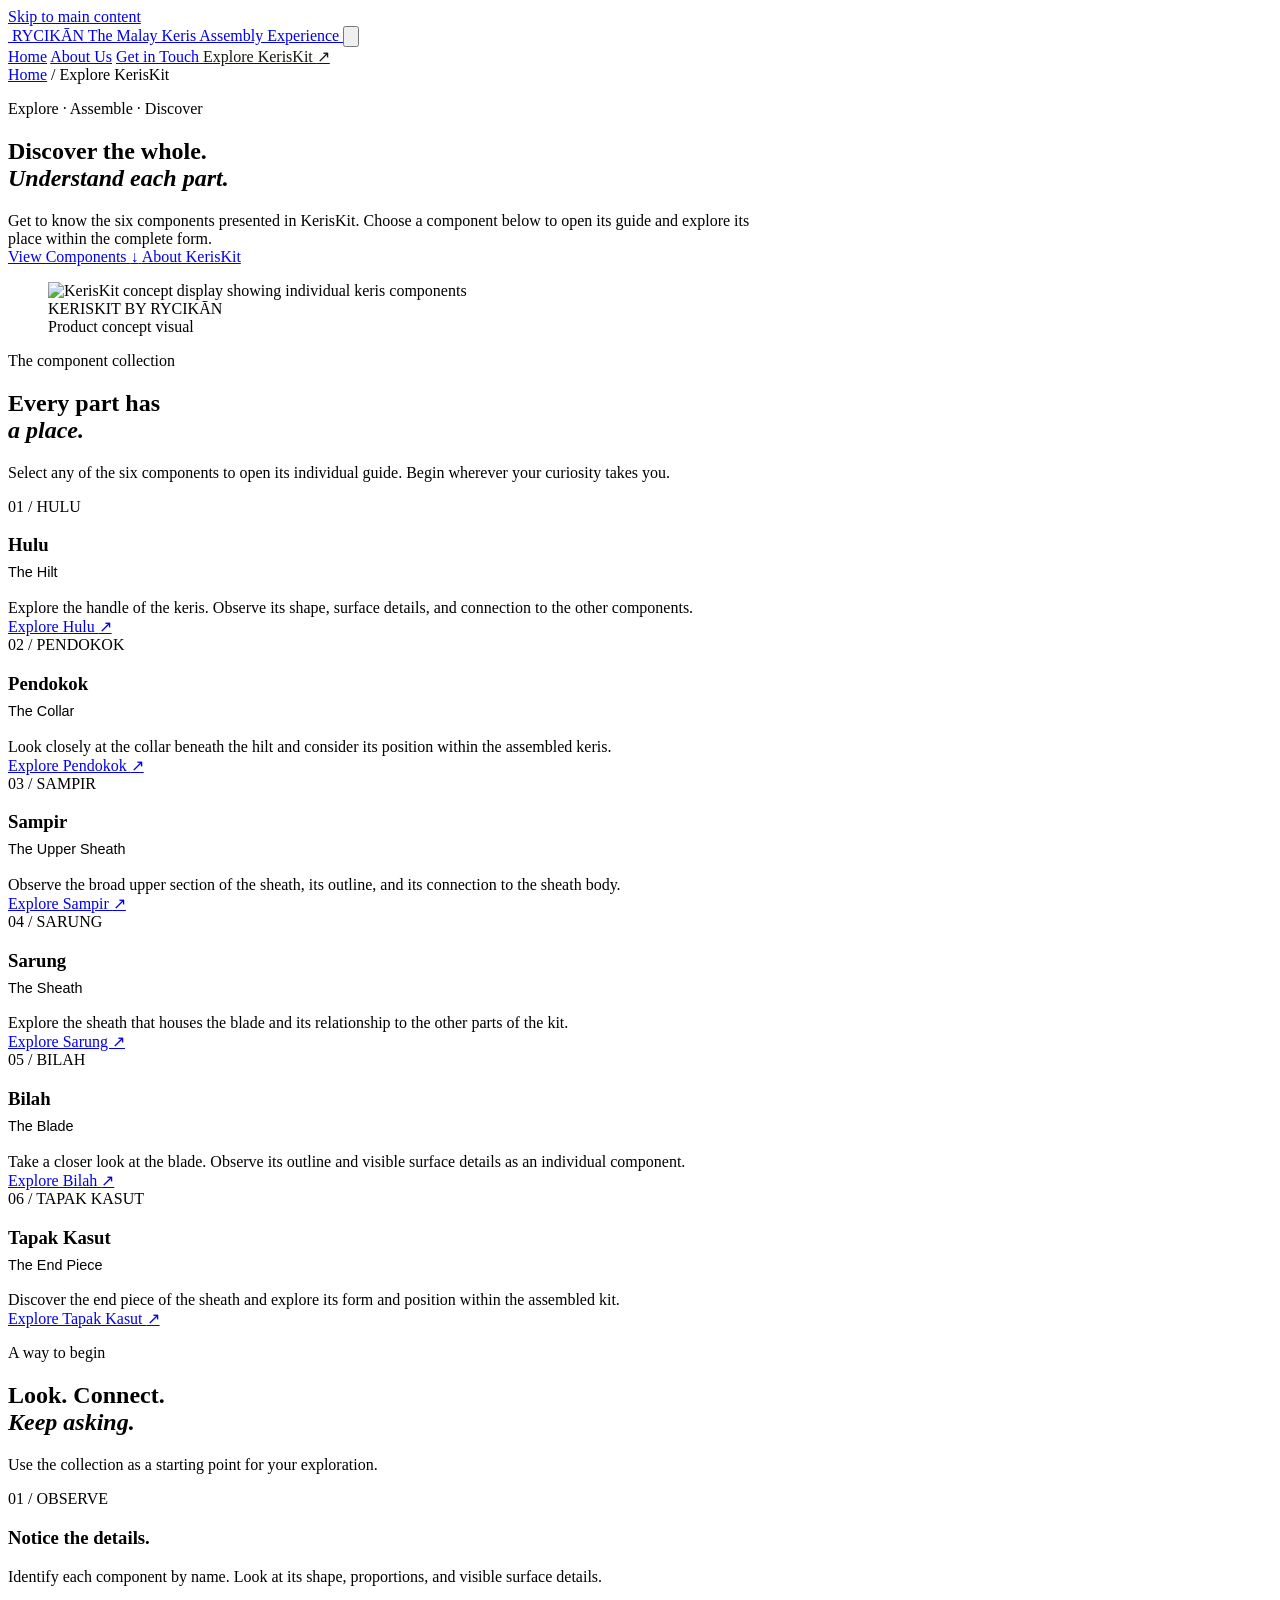
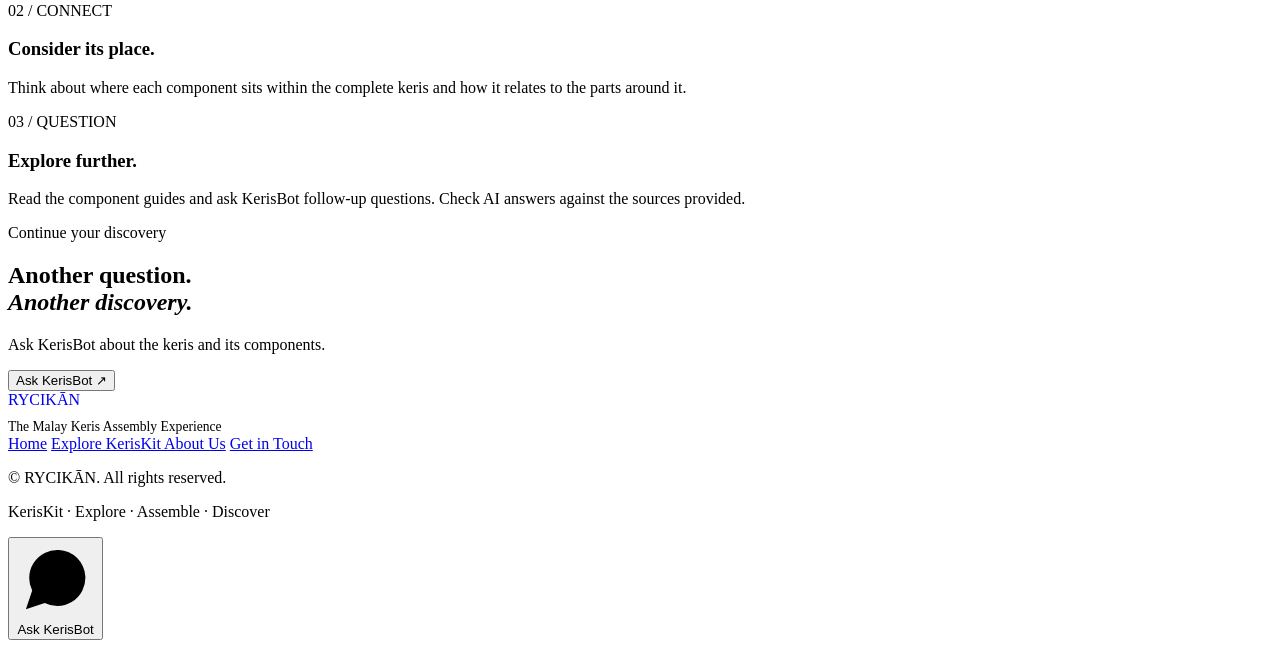
==== src/main/resources/static/explore.html @ cfe9cfa4 "Update KerisBot retrieval, component pages and portfolio documentation" ====
<!DOCTYPE html>
<html lang="en">
<head>
    <meta charset="UTF-8">

    <meta name="viewport"
          content="width=device-width, initial-scale=1">

    <meta name="theme-color" content="#0b0c0b">

    <meta name="description"
          content="Explore the six components of KerisKit by RYCIKĀN: Hulu, Pendokok, Sampir, Sarung, Bilah, and Tapak Kasut.">

    <title>Explore KerisKit | RYCIKĀN</title>

    <link rel="stylesheet" href="/rycikan/site.css?v=1">
    <script src="/rycikan/site.js?v=1" defer></script>

    <style>
        .explore-heading {
            max-width: 760px;
        }

        .explore-heading .lead {
            margin-bottom: 0;
        }

        .component-directory {
            align-items: stretch;
        }

        .component-directory .component {
            height: 100%;
        }

        .component-directory .card-number {
            margin-bottom: 10px;
        }

        .component-directory .component p {
            margin-bottom: 0;
        }

        .component-english {
            display: block;
            margin-top: 8px;
            color: var(--muted);
            font-family: "Segoe UI", Arial, sans-serif;
            font-size: 0.9rem;
            font-weight: 400;
        }

        .component-directory .text-link {
            align-self: flex-start;
            margin-top: auto;
            padding-top: 18px;
        }

        .navlinks .btn[aria-current="page"] {
            color: #171810;
        }

        .explore-footer-brand {
            text-decoration: none;
        }

        .explore-footer-tagline {
            margin: 10px 0 0;
            font-size: 0.85rem;
        }
    </style>

    <noscript>
        <style>
            @media (max-width: 800px) {
                .navlinks {
                    display: flex;
                }

                .menu-toggle {
                    display: none;
                }
            }

            .chat-dependent {
                display: none !important;
            }
        </style>
    </noscript>
</head>

<body>
<a class="skip" href="#main-content">
    Skip to main content
</a>

<header class="site-header">
    <nav class="wrap nav" aria-label="Main navigation">
        <a class="brand"
           href="/"
           aria-label="RYCIKĀN home">

            <img src="/images/rycikan-mark.png?v=1" alt="">

            <span>
                <span class="wordmark">RYCIKĀN</span>

                <span class="strap">
                    The Malay Keris Assembly Experience
                </span>
            </span>
        </a>

        <button class="menu-toggle"
                id="menu-toggle"
                type="button"
                aria-label="Open navigation menu"
                aria-expanded="false"
                aria-controls="navlinks">

            <svg class="icon"
                 viewBox="0 0 24 24"
                 aria-hidden="true">
                <path d="M4 6h16M4 12h16M4 18h16"></path>
            </svg>
        </button>

        <div class="navlinks" id="navlinks">
            <a href="/">Home</a>
            <a href="/about.html">About Us</a>

            <a href="/about.html#get-in-touch">
                Get in Touch
            </a>

            <a class="btn"
               href="/explore.html"
               aria-current="page">
                Explore KerisKit
                <span aria-hidden="true">↗</span>
            </a>
        </div>
    </nav>
</header>

<main id="main-content" tabindex="-1">
    <div class="wrap">
        <nav class="crumb" aria-label="Breadcrumb">
            <a href="/">Home</a>
            <span aria-hidden="true"> / </span>
            <span aria-current="page">Explore KerisKit</span>
        </nav>
    </div>

    <section class="hero" aria-labelledby="explore-title">
        <div class="wrap split">
            <div class="explore-heading">
                <p class="eyebrow">
                    Explore · Assemble · Discover
                </p>

                <h1 id="explore-title">
                    Discover the whole.<br>
                    <em>Understand each part.</em>
                </h1>

                <p class="lead">
                    Get to know the six components presented
                    in KerisKit. Choose a component below
                    to open its guide and explore its place
                    within the complete form.
                </p>

                <div class="actions">
                    <a class="btn" href="#components">
                        View Components
                        <span aria-hidden="true">↓</span>
                    </a>

                    <a class="btn secondary"
                       href="/about.html">
                        About KerisKit
                    </a>
                </div>
            </div>

            <figure class="hero-art glass">
                <img src="/images/keriskit-box.png?v=2"
                     alt="KerisKit concept display showing individual keris components"
                     decoding="async">

                <figcaption class="art-note">
                    KERISKIT BY RYCIKĀN<br>
                    Product concept visual
                </figcaption>
            </figure>
        </div>
    </section>

    <section class="section"
             id="components"
             aria-labelledby="components-title">

        <div class="wrap">
            <div class="section-head">
                <div>
                    <p class="eyebrow">
                        The component collection
                    </p>

                    <h2 id="components-title">
                        Every part has<br>
                        <em>a place.</em>
                    </h2>
                </div>

                <p>
                    Select any of the six components to
                    open its individual guide. Begin
                    wherever your curiosity takes you.
                </p>
            </div>

            <div class="grid component-directory">
                <article class="glass card component"
                         aria-labelledby="hulu-title">

                    <span class="card-number">01 / HULU</span>

                    <h3 id="hulu-title">
                        Hulu
                        <span class="component-english">
                            The Hilt
                        </span>
                    </h3>

                    <p>
                        Explore the handle of the keris.
                        Observe its shape, surface details,
                        and connection to the other components.
                    </p>

                    <a class="text-link"
                       href="/components/hulu">
                        Explore Hulu
                        <span aria-hidden="true">↗</span>
                    </a>
                </article>

                <article class="glass card component"
                         aria-labelledby="pendokok-title">

                    <span class="card-number">
                        02 / PENDOKOK
                    </span>

                    <h3 id="pendokok-title">
                        Pendokok
                        <span class="component-english">
                            The Collar
                        </span>
                    </h3>

                    <p>
                        Look closely at the collar beneath
                        the hilt and consider its position
                        within the assembled keris.
                    </p>

                    <a class="text-link"
                       href="/components/pendokok">
                        Explore Pendokok
                        <span aria-hidden="true">↗</span>
                    </a>
                </article>

                <article class="glass card component"
                         aria-labelledby="sampir-title">

                    <span class="card-number">
                        03 / SAMPIR
                    </span>

                    <h3 id="sampir-title">
                        Sampir
                        <span class="component-english">
                            The Upper Sheath
                        </span>
                    </h3>

                    <p>
                        Observe the broad upper section
                        of the sheath, its outline, and
                        its connection to the sheath body.
                    </p>

                    <a class="text-link"
                       href="/components/sampir">
                        Explore Sampir
                        <span aria-hidden="true">↗</span>
                    </a>
                </article>

                <article class="glass card component"
                         aria-labelledby="sarung-title">

                    <span class="card-number">
                        04 / SARUNG
                    </span>

                    <h3 id="sarung-title">
                        Sarung
                        <span class="component-english">
                            The Sheath
                        </span>
                    </h3>

                    <p>
                        Explore the sheath that houses
                        the blade and its relationship
                        to the other parts of the kit.
                    </p>

                    <a class="text-link"
                       href="/components/sarung">
                        Explore Sarung
                        <span aria-hidden="true">↗</span>
                    </a>
                </article>

                <article class="glass card component"
                         aria-labelledby="bilah-title">

                    <span class="card-number">
                        05 / BILAH
                    </span>

                    <h3 id="bilah-title">
                        Bilah
                        <span class="component-english">
                            The Blade
                        </span>
                    </h3>

                    <p>
                        Take a closer look at the blade.
                        Observe its outline and visible
                        surface details as an individual
                        component.
                    </p>

                    <a class="text-link"
                       href="/components/bilah">
                        Explore Bilah
                        <span aria-hidden="true">↗</span>
                    </a>
                </article>

                <article class="glass card component"
                         aria-labelledby="tapak-title">

                    <span class="card-number">
                        06 / TAPAK KASUT
                    </span>

                    <h3 id="tapak-title">
                        Tapak Kasut
                        <span class="component-english">
                            The End Piece
                        </span>
                    </h3>

                    <p>
                        Discover the end piece of the
                        sheath and explore its form
                        and position within the assembled kit.
                    </p>

                    <a class="text-link"
                       href="/components/tapak-kasut">
                        Explore Tapak Kasut
                        <span aria-hidden="true">↗</span>
                    </a>
                </article>
            </div>
        </div>
    </section>

    <section class="section"
             aria-labelledby="learning-title">

        <div class="wrap">
            <div class="section-head">
                <div>
                    <p class="eyebrow">A way to begin</p>

                    <h2 id="learning-title">
                        Look. Connect.<br>
                        <em>Keep asking.</em>
                    </h2>
                </div>

                <p>
                    Use the collection as a starting point
                    for your exploration.
                </p>
            </div>

            <div class="grid">
                <article class="glass card">
                    <span class="card-number">
                        01 / OBSERVE
                    </span>

                    <h3>Notice the details.</h3>

                    <p>
                        Identify each component by name.
                        Look at its shape, proportions,
                        and visible surface details.
                    </p>
                </article>

                <article class="glass card">
                    <span class="card-number">
                        02 / CONNECT
                    </span>

                    <h3>Consider its place.</h3>

                    <p>
                        Think about where each component
                        sits within the complete keris and
                        how it relates to the parts around it.
                    </p>
                </article>

                <article class="glass card">
                    <span class="card-number">
                        03 / QUESTION
                    </span>

                    <h3>Explore further.</h3>

                    <p>
                        Read the component guides and ask
                        KerisBot follow-up questions.
                        Check AI answers against the
                        sources provided.
                    </p>
                </article>
            </div>
        </div>
    </section>

    <section class="section"
             aria-labelledby="continue-title">

        <div class="wrap">
            <div class="glass band">
                <div>
                    <p class="eyebrow">
                        Continue your discovery
                    </p>

                    <h2 id="continue-title">
                        Another question.<br>
                        <em>Another discovery.</em>
                    </h2>

                    <p>
                        Ask KerisBot about the keris
                        and its components.
                    </p>
                </div>

                <button class="btn chat-dependent"
                        type="button"
                        data-open-chat>
                    Ask KerisBot
                    <span aria-hidden="true">↗</span>
                </button>

                <noscript>
                    <a class="btn" href="#components">
                        View Components
                    </a>
                </noscript>
            </div>
        </div>
    </section>
</main>

<footer class="site-footer">
    <div class="wrap">
        <div class="footer-top">
            <div>
                <a class="explore-footer-brand"
                   href="/"
                   aria-label="RYCIKĀN home">
                    <span class="wordmark">RYCIKĀN</span>
                </a>

                <p class="explore-footer-tagline">
                    The Malay Keris Assembly Experience
                </p>
            </div>

            <nav class="footer-links"
                 aria-label="Footer navigation">
                <a href="/">Home</a>

                <a href="/explore.html"
                   aria-current="page">
                    Explore KerisKit
                </a>

                <a href="/about.html">About Us</a>

                <a href="/about.html#get-in-touch">
                    Get in Touch
                </a>
            </nav>
        </div>

        <div class="footer-meta">
            <p>© RYCIKĀN. All rights reserved.</p>
            <p>KerisKit · Explore · Assemble · Discover</p>
        </div>
    </div>
</footer>

<!-- KerisBot -->
<button class="chat-fab chat-dependent"
        id="chat-fab"
        type="button"
        aria-label="Open KerisBot"
        aria-expanded="false"
        aria-controls="chat-window">

    <svg class="icon"
         viewBox="0 0 24 24"
         aria-hidden="true">
        <path d="M21 11.5a8.4 8.4 0 0 1-.9 3.8
                 8.5 8.5 0 0 1-7.6 4.7
                 8.4 8.4 0 0 1-3.8-.9L3 21
                 l1.9-5.7a8.4 8.4 0 0 1-.9-3.8
                 8.5 8.5 0 0 1 4.7-7.6
                 8.4 8.4 0 0 1 3.8-.9h.5
                 a8.5 8.5 0 0 1 8 8v.5Z"></path>
    </svg>

    <span>Ask KerisBot</span>
</button>

<section class="chat-window"
         id="chat-window"
         role="dialog"
         aria-labelledby="chat-title"
         hidden>

    <div class="chat-head">
        <span class="avatar" aria-hidden="true">
            <svg class="icon" viewBox="0 0 24 24">
                <rect x="4"
                      y="6"
                      width="16"
                      height="14"
                      rx="4"></rect>

                <path d="M12 3v3M8 11h.01M16 11h.01M8 16h8"></path>
            </svg>
        </span>

        <div>
            <h2 id="chat-title">KerisBot</h2>

            <p class="chat-status" role="status">
                <span class="dot"
                      id="chat-status-dot"
                      aria-hidden="true"></span>

                <span id="chat-status">
                    Ready for your question
                </span>
            </p>
        </div>

        <button class="icon-btn"
                id="chat-close"
                type="button"
                aria-label="Close KerisBot">

            <svg class="icon"
                 viewBox="0 0 24 24"
                 aria-hidden="true">
                <path d="m6 6 12 12M18 6 6 18"></path>
            </svg>
        </button>
    </div>

    <div class="chat-log"
         id="chat-log"
         role="log"
         aria-label="Conversation with KerisBot"
         aria-live="polite"
         aria-relevant="additions"
         aria-busy="false">

        <div class="message">
            Hello! I’m KerisBot. Which keris component would you like to explore?
        </div>
    </div>

    <div class="quick" aria-label="Suggested questions">
        <button type="button"
                data-question="What is the hulu of a keris?">
            What is the Hulu?
        </button>

        <button type="button"
                data-question="What are the main components of a keris?">
            Keris components
        </button>

        <button type="button"
                data-question="What is the sampir of a keris?">
            What is the Sampir?
        </button>
    </div>

    <a class="chat-link" href="#components">
        View the component collection ↗
    </a>

    <form class="chat-form" id="chat-form">
        <label class="chat-label" for="chat-input">
            Your question for KerisBot
        </label>

        <div class="chat-input-row">
            <textarea id="chat-input"
                      name="question"
                      rows="1"
                      maxlength="500"
                      placeholder="Ask a question about the keris..."
                      aria-describedby="chat-hint"
                      required></textarea>

            <button class="chat-send"
                    id="chat-send"
                    type="submit"
                    aria-label="Send question">

                <svg class="icon"
                     viewBox="0 0 24 24"
                     aria-hidden="true">
                    <path d="m22 2-7 20-4-9-9-4Z"></path>
                    <path d="M22 2 11 13"></path>
                </svg>
            </button>
        </div>

        <p class="chat-hint" id="chat-hint">
            Maximum 500 characters. Check AI answers against
            the provided sources.
        </p>
    </form>
</section>
</body>
</html>
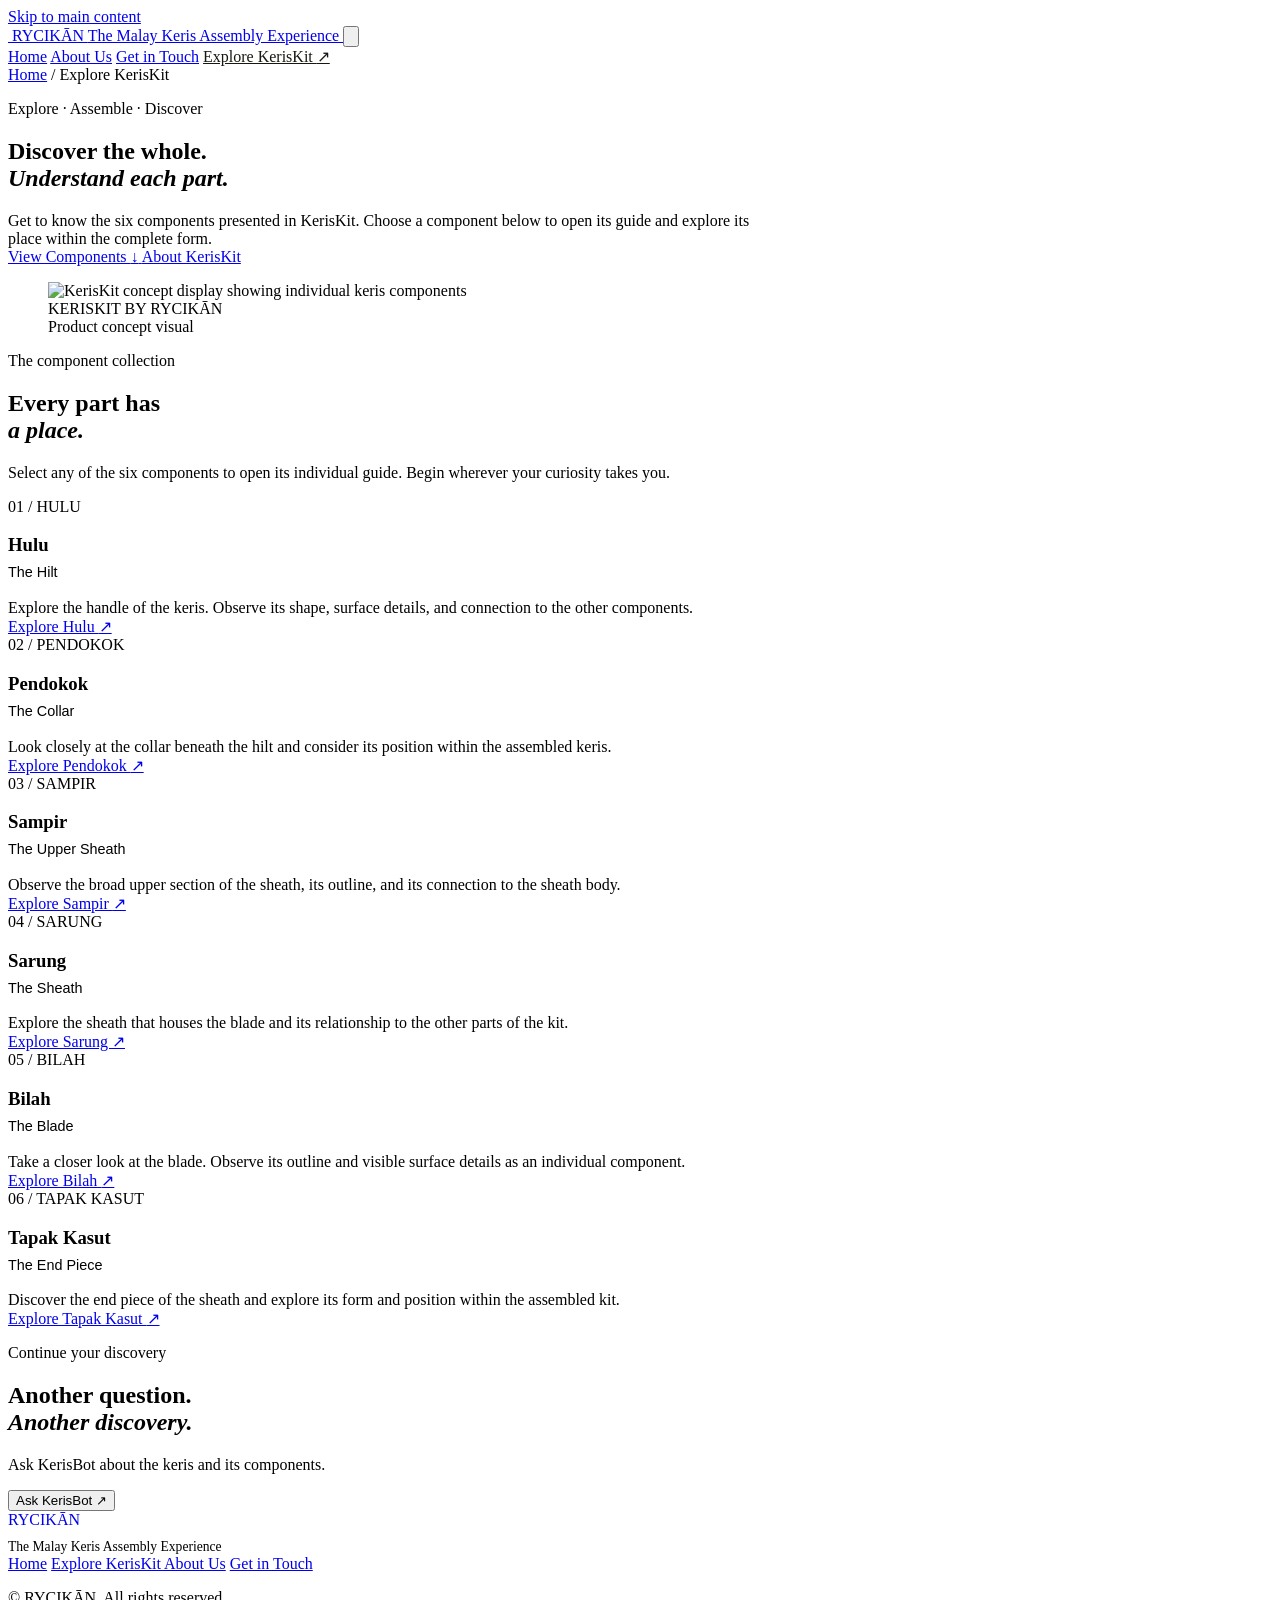
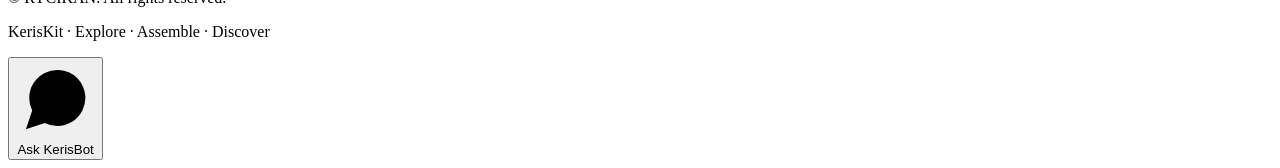
==== commit ca8c99c6: "Update component views, rotation images and KerisBot responses" ====
--- a/src/main/resources/static/explore.html
+++ b/src/main/resources/static/explore.html
@@ -2,10 +2,7 @@
 <html lang="en">
 <head>
     <meta charset="UTF-8">
-
-    <meta name="viewport"
-          content="width=device-width, initial-scale=1">
-
+    <meta name="viewport" content="width=device-width, initial-scale=1">
     <meta name="theme-color" content="#0b0c0b">
 
     <meta name="description"
@@ -104,7 +101,6 @@
 
             <span>
                 <span class="wordmark">RYCIKĀN</span>
-
                 <span class="strap">
                     The Malay Keris Assembly Experience
                 </span>
@@ -118,9 +114,7 @@
                 aria-expanded="false"
                 aria-controls="navlinks">
 
-            <svg class="icon"
-                 viewBox="0 0 24 24"
-                 aria-hidden="true">
+            <svg class="icon" viewBox="0 0 24 24" aria-hidden="true">
                 <path d="M4 6h16M4 12h16M4 18h16"></path>
             </svg>
         </button>
@@ -128,10 +122,7 @@
         <div class="navlinks" id="navlinks">
             <a href="/">Home</a>
             <a href="/about.html">About Us</a>
-
-            <a href="/about.html#get-in-touch">
-                Get in Touch
-            </a>
+            <a href="/about.html#get-in-touch">Get in Touch</a>
 
             <a class="btn"
                href="/explore.html"
@@ -177,8 +168,7 @@
                         <span aria-hidden="true">↓</span>
                     </a>
 
-                    <a class="btn secondary"
-                       href="/about.html">
+                    <a class="btn secondary" href="/about.html">
                         About KerisKit
                     </a>
                 </div>
@@ -229,9 +219,7 @@
 
                     <h3 id="hulu-title">
                         Hulu
-                        <span class="component-english">
-                            The Hilt
-                        </span>
+                        <span class="component-english">The Hilt</span>
                     </h3>
 
                     <p>
@@ -240,8 +228,7 @@
                         and connection to the other components.
                     </p>
 
-                    <a class="text-link"
-                       href="/components/hulu">
+                    <a class="text-link" href="/components/hulu">
                         Explore Hulu
                         <span aria-hidden="true">↗</span>
                     </a>
@@ -250,15 +237,11 @@
                 <article class="glass card component"
                          aria-labelledby="pendokok-title">
 
-                    <span class="card-number">
-                        02 / PENDOKOK
-                    </span>
+                    <span class="card-number">02 / PENDOKOK</span>
 
                     <h3 id="pendokok-title">
                         Pendokok
-                        <span class="component-english">
-                            The Collar
-                        </span>
+                        <span class="component-english">The Collar</span>
                     </h3>
 
                     <p>
@@ -267,8 +250,7 @@
                         within the assembled keris.
                     </p>
 
-                    <a class="text-link"
-                       href="/components/pendokok">
+                    <a class="text-link" href="/components/pendokok">
                         Explore Pendokok
                         <span aria-hidden="true">↗</span>
                     </a>
@@ -277,15 +259,11 @@
                 <article class="glass card component"
                          aria-labelledby="sampir-title">
 
-                    <span class="card-number">
-                        03 / SAMPIR
-                    </span>
+                    <span class="card-number">03 / SAMPIR</span>
 
                     <h3 id="sampir-title">
                         Sampir
-                        <span class="component-english">
-                            The Upper Sheath
-                        </span>
+                        <span class="component-english">The Upper Sheath</span>
                     </h3>
 
                     <p>
@@ -294,8 +272,7 @@
                         its connection to the sheath body.
                     </p>
 
-                    <a class="text-link"
-                       href="/components/sampir">
+                    <a class="text-link" href="/components/sampir">
                         Explore Sampir
                         <span aria-hidden="true">↗</span>
                     </a>
@@ -304,15 +281,11 @@
                 <article class="glass card component"
                          aria-labelledby="sarung-title">
 
-                    <span class="card-number">
-                        04 / SARUNG
-                    </span>
+                    <span class="card-number">04 / SARUNG</span>
 
                     <h3 id="sarung-title">
                         Sarung
-                        <span class="component-english">
-                            The Sheath
-                        </span>
+                        <span class="component-english">The Sheath</span>
                     </h3>
 
                     <p>
@@ -321,8 +294,7 @@
                         to the other parts of the kit.
                     </p>
 
-                    <a class="text-link"
-                       href="/components/sarung">
+                    <a class="text-link" href="/components/sarung">
                         Explore Sarung
                         <span aria-hidden="true">↗</span>
                     </a>
@@ -331,15 +303,11 @@
                 <article class="glass card component"
                          aria-labelledby="bilah-title">
 
-                    <span class="card-number">
-                        05 / BILAH
-                    </span>
+                    <span class="card-number">05 / BILAH</span>
 
                     <h3 id="bilah-title">
                         Bilah
-                        <span class="component-english">
-                            The Blade
-                        </span>
+                        <span class="component-english">The Blade</span>
                     </h3>
 
                     <p>
@@ -349,8 +317,7 @@
                         component.
                     </p>
 
-                    <a class="text-link"
-                       href="/components/bilah">
+                    <a class="text-link" href="/components/bilah">
                         Explore Bilah
                         <span aria-hidden="true">↗</span>
                     </a>
@@ -359,15 +326,11 @@
                 <article class="glass card component"
                          aria-labelledby="tapak-title">
 
-                    <span class="card-number">
-                        06 / TAPAK KASUT
-                    </span>
+                    <span class="card-number">06 / TAPAK KASUT</span>
 
                     <h3 id="tapak-title">
                         Tapak Kasut
-                        <span class="component-english">
-                            The End Piece
-                        </span>
+                        <span class="component-english">The End Piece</span>
                     </h3>
 
                     <p>
@@ -376,8 +339,7 @@
                         and position within the assembled kit.
                     </p>
 
-                    <a class="text-link"
-                       href="/components/tapak-kasut">
+                    <a class="text-link" href="/components/tapak-kasut">
                         Explore Tapak Kasut
                         <span aria-hidden="true">↗</span>
                     </a>
@@ -386,76 +348,7 @@
         </div>
     </section>
 
-    <section class="section"
-             aria-labelledby="learning-title">
-
-        <div class="wrap">
-            <div class="section-head">
-                <div>
-                    <p class="eyebrow">A way to begin</p>
-
-                    <h2 id="learning-title">
-                        Look. Connect.<br>
-                        <em>Keep asking.</em>
-                    </h2>
-                </div>
-
-                <p>
-                    Use the collection as a starting point
-                    for your exploration.
-                </p>
-            </div>
-
-            <div class="grid">
-                <article class="glass card">
-                    <span class="card-number">
-                        01 / OBSERVE
-                    </span>
-
-                    <h3>Notice the details.</h3>
-
-                    <p>
-                        Identify each component by name.
-                        Look at its shape, proportions,
-                        and visible surface details.
-                    </p>
-                </article>
-
-                <article class="glass card">
-                    <span class="card-number">
-                        02 / CONNECT
-                    </span>
-
-                    <h3>Consider its place.</h3>
-
-                    <p>
-                        Think about where each component
-                        sits within the complete keris and
-                        how it relates to the parts around it.
-                    </p>
-                </article>
-
-                <article class="glass card">
-                    <span class="card-number">
-                        03 / QUESTION
-                    </span>
-
-                    <h3>Explore further.</h3>
-
-                    <p>
-                        Read the component guides and ask
-                        KerisBot follow-up questions.
-                        Check AI answers against the
-                        sources provided.
-                    </p>
-                </article>
-            </div>
-        </div>
-    </section>
-
-    <section class="section"
-             aria-labelledby="continue-title">
-
+    <section class="section" aria-labelledby="continue-title">
         <div class="wrap">
             <div class="glass band">
                 <div>
@@ -506,20 +399,15 @@
                 </p>
             </div>
 
-            <nav class="footer-links"
-                 aria-label="Footer navigation">
+            <nav class="footer-links" aria-label="Footer navigation">
                 <a href="/">Home</a>
 
-                <a href="/explore.html"
-                   aria-current="page">
+                <a href="/explore.html" aria-current="page">
                     Explore KerisKit
                 </a>
 
                 <a href="/about.html">About Us</a>
-
-                <a href="/about.html#get-in-touch">
-                    Get in Touch
-                </a>
+                <a href="/about.html#get-in-touch">Get in Touch</a>
             </nav>
         </div>
 
@@ -538,9 +426,7 @@
         aria-expanded="false"
         aria-controls="chat-window">
 
-    <svg class="icon"
-         viewBox="0 0 24 24"
-         aria-hidden="true">
+    <svg class="icon" viewBox="0 0 24 24" aria-hidden="true">
         <path d="M21 11.5a8.4 8.4 0 0 1-.9 3.8
                  8.5 8.5 0 0 1-7.6 4.7
                  8.4 8.4 0 0 1-3.8-.9L3 21
@@ -562,12 +448,7 @@
     <div class="chat-head">
         <span class="avatar" aria-hidden="true">
             <svg class="icon" viewBox="0 0 24 24">
-                <rect x="4"
-                      y="6"
-                      width="16"
-                      height="14"
-                      rx="4"></rect>
-
+                <rect x="4" y="6" width="16" height="14" rx="4"></rect>
                 <path d="M12 3v3M8 11h.01M16 11h.01M8 16h8"></path>
             </svg>
         </span>
@@ -579,7 +460,6 @@
                 <span class="dot"
                       id="chat-status-dot"
                       aria-hidden="true"></span>
-
                 <span id="chat-status">
                     Ready for your question
                 </span>
@@ -590,10 +470,7 @@
                 id="chat-close"
                 type="button"
                 aria-label="Close KerisBot">
-
-            <svg class="icon"
-                 viewBox="0 0 24 24"
-                 aria-hidden="true">
+            <svg class="icon" viewBox="0 0 24 24" aria-hidden="true">
                 <path d="m6 6 12 12M18 6 6 18"></path>
             </svg>
         </button>
@@ -651,10 +528,7 @@
                     id="chat-send"
                     type="submit"
                     aria-label="Send question">
-
-                <svg class="icon"
-                     viewBox="0 0 24 24"
-                     aria-hidden="true">
+                <svg class="icon" viewBox="0 0 24 24" aria-hidden="true">
                     <path d="m22 2-7 20-4-9-9-4Z"></path>
                     <path d="M22 2 11 13"></path>
                 </svg>
